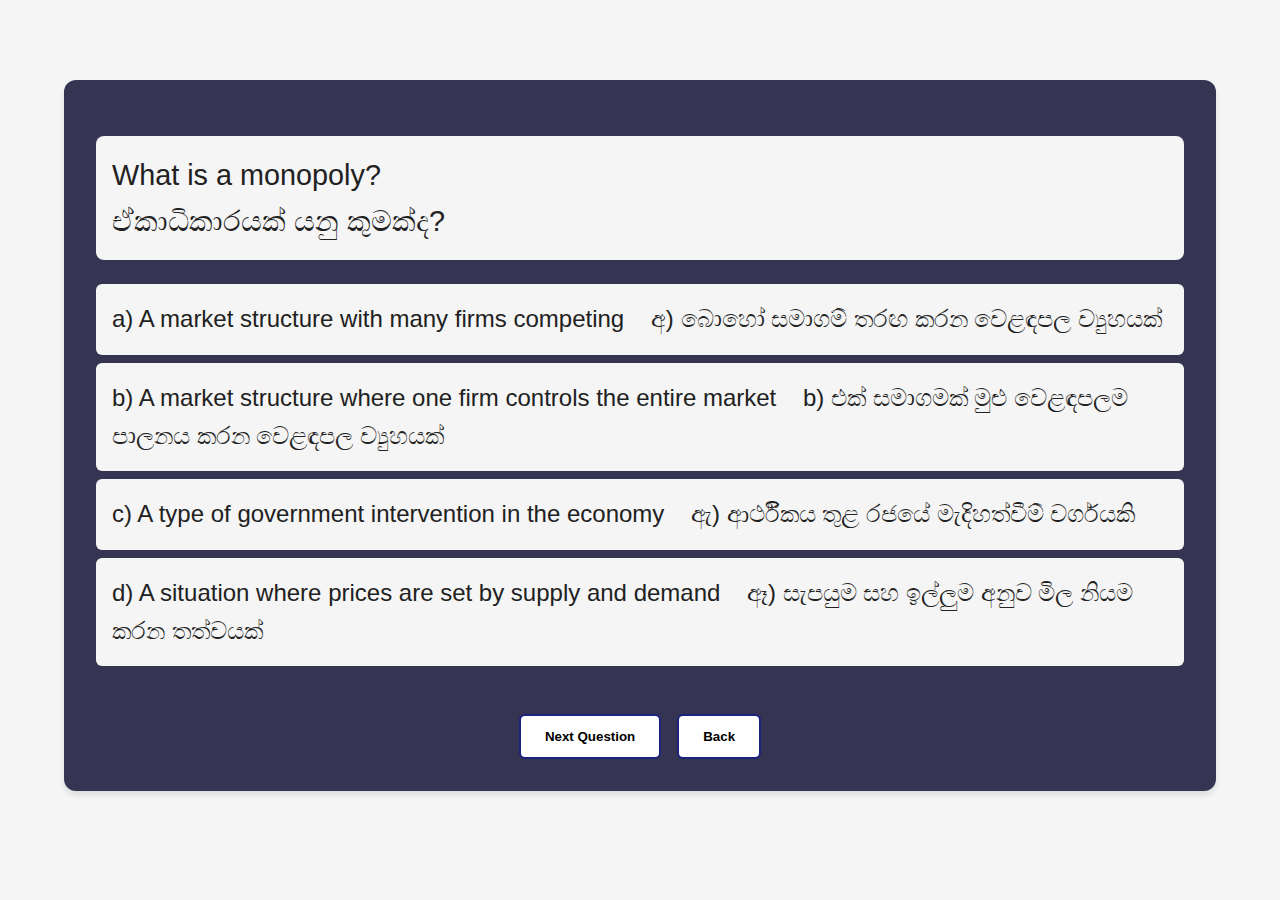
==== bonus.html @ 82cdcd7b "WIP" ====
<!DOCTYPE html>
<html lang="en">
  <head>
    <meta charset="UTF-8" />
    <meta name="viewport" content="width=device-width, initial-scale=1.0" />
    <title>Biz Quiz - Round 3</title>
    <link rel="stylesheet" href="styles.css" />
    <script src="bonusQuestions.js" defer></script>
    <script src="bonus.js" defer></script>

    <!-- Load round3.js -->
  </head>
  <body>
    <div class="container">
      <!-- Question Display Page -->
      <div id="display-question" class="question-container">
        <!-- Open-ended Question Text -->
        <div id="open-ended" class="hidden">
          <div id="open-ended-text" class="open-ended-text"></div>
        </div>

        <!-- Multiple Choice Question Text -->
        <div id="multiple-choice" class="hidden">
          <div id="question-text" class="question-text"></div>
          <ul id="choices-list" class="choices-list"></ul>
        </div>

        <!-- Action Buttons -->
        <div class="action-buttons">
          <button
            class="control-btn secondary-btn"
            id="next-button"
            onclick="nextQuestion()"
          >
            Next Question
          </button>
          <button
            class="control-btn secondary-btn"
            onclick="window.location.href='index.html'"
          >
            Back
          </button>
        </div>
      </div>
    </div>
  </body>
</html>
---- styles.css ----
/* Modern CSS with orange and navy blue accent colors */
:root {
  --primary-navy: #1a237e;
  --primary-orange: #ff5722;
  --navy-light: #303f9f;
  --orange-light: #ff7043;
  --gray-light: #f5f5f5;
  --gray-medium: #e0e0e0;
  --text-dark: #212121;
  --text-light: #757575;
  --white: #ffffff;
}

* {
  margin: 0;
  padding: 0;
  box-sizing: border-box;
  font-family: "Segoe UI", Tahoma, Geneva, Verdana, sans-serif;
}

body {
  background-color: var(--gray-light);
  color: var(--text-dark);
  line-height: 1.6;
}

.container {
  margin: 0 auto;
  padding: 1rem 4rem;
}

.hidden {
  display: none;
}

/* Header Styles */
.header {
  text-align: center;
  margin-bottom: 3rem;
  padding: 2rem;
  background-color: var(--white);
  border-radius: 12px;
  box-shadow: 0 4px 6px rgba(0, 0, 0, 0.1);
}

.logo-container {
  display: flex;
  justify-content: center;
  gap: 2rem;
  margin-bottom: 1.5rem;
}

.logo {
  width: 400px;
  height: auto;
}



.main-title {
  color: var(--primary-navy);
  font-size: 2.5rem;
  margin-bottom: 1.5rem;
  font-weight: 700;
}

.competition-info {
  max-width: 600px;
  margin: 0 auto;
}

.event-date,
.event-venue {
  color: var(--primary-orange);
  font-size: 1.2rem;
  font-weight: 600;
  margin-bottom: 0.5rem;
}

.event-details {
  margin-top: 1.5rem;
  padding: 1rem;
  background-color: var(--gray-light);
  border-radius: 8px;
}

.event-details ul {
  list-style-position: inside;
  margin-top: 0.5rem;
}

.logo-main {
  scale: 1.5;
  transform: translateX(10px);
}

.logo-sired {
  scale: 0.65;
}

/* Round Selection Buttons */
.round-buttons {
  display: grid;
  grid-template-columns: repeat(3, 1fr);
  gap: 4rem;
  margin: 4rem 8rem;
  margin-left: auto;
  margin-right: auto;
}

.round-btn {
  flex-direction: column;
  align-items: center;
  justify-items: center;
  padding: 1.5rem;
  min-height: 200px;
  border: none;
  border-radius: 12px;
  background-color: var(--primary-navy);
  color: var(--white);
  cursor: pointer;
  transition: all 0.3s ease;
}

.round-btn:hover {
  background-color: var(--navy-light);
  transform: translateY(-2px);
}

.round-number {
  font-size: 1.5rem;
  font-weight: 700;
  margin-bottom: 0.5rem;
}

.round-desc {
  font-size: 1rem;
  opacity: 0.9;
}

/* Question Pool Styles */
.header-small {
  display: flex;
  align-items: center;
  gap: 1rem;
  margin-bottom: 2rem;
  padding: 1rem;
  background-color: var(--white);
  border-radius: 8px;
  box-shadow: 0 2px 4px rgba(0, 0, 0, 0.1);
}

.logo-small {
  width: 50px;
  height: 50px;
}

#questions-grid {
  display: grid;
  grid-template-columns: repeat(auto-fit, minmax(200px, 1fr));
  gap: 1rem;
  margin-bottom: 2rem;
}

.question-button {
  height: 8rem;
  padding: 1.5rem;
  border: none;
  border-radius: 8px;
  background-color: var(--primary-navy);
  color: var(--white);
  font-size: 1.1rem;
  cursor: pointer;
  transition: all 0.3s ease;
}

.question-button:hover:not(:disabled) {
  background-color: var(--navy-light);
  transform: translateY(-2px);
}

.question-button:disabled {
  background-color: var(--text-light);
  cursor: not-allowed;
}

/* Action Buttons */
.action-buttons {
  display: flex;
  gap: 1rem;
  justify-content: center;
  flex-wrap: wrap;
}

.control-btn {
  padding: 0.8rem 1.5rem;
  border: none;
  border-radius: 6px;
  font-weight: 600;
  cursor: pointer;
  transition: all 0.3s ease;
  margin-top: 2rem;
}

.secondary-btn {
  background-color: var(--white);
  color: var (--primary-navy);
  border: 2px solid var(--primary-navy);
}

.warning-btn {
  background-color: var(--primary-orange);
  color: var(--white);
}

.warning-btn:hover {
  background-color: var(--orange-light);
}

/* Question Display Styles */
.question-container {
  background-color: rgb(53, 53, 83);
  padding: 2rem;
  border-radius: 12px;
  box-shadow: 0 4px 6px rgba(0, 0, 0, 0.1);
  margin-top: 4rem;
}

.question-text {
  font-size: 1.8rem;
  margin: 1.5rem 0;
  padding: 1rem;
  background-color: var(--gray-light);
  border-radius: 8px;
}

.choices-list {
  list-style: none;
  margin: 1rem 0;
  font-size: 1.5rem;
}

.choices-list li {
  padding: 1rem;
  margin: 0.5rem 0;
  background-color: var(--gray-light);
  border-radius: 6px;
  cursor: pointer;
  transition: all 0.3s ease;
}


.choice-item {
  display: flex;
  justify-content: space-between;
}

.choice-en {
  text-align: left;
}

.choice-si {
  text-align: right;
}

.choices-list li:hover {
  background-color: var(--gray-medium);
}
/* Open-ended Question Styles */
.open-ended-text {
  font-size: 1.8rem;
  font-weight: 600;
  text-align: center;
  padding: 2rem;
  margin: 2rem 0;
  background-color: var(--gray-light);
  border-radius: 8px;
  box-shadow: 0 4px 6px rgba(0, 0, 0, 0.1);
  color: var(--primary-navy);
}


.hero-banner {
  display: flex;
  flex-direction: column;
  justify-content: center;
  align-items: center;
  background-color: #f0f0f0;
  text-align: center;
}

.logo-container {
  margin-bottom: 20px;
}

.logo2 {
  width: 300px;
  height: auto;
}

.middle-content {
  flex: 2;
  text-align: center;
  padding: 0 1rem;
}

.society-title {
  margin-top: 2.5rem;
  font-family: "ubuntu";
  color: var(--primary-navy);
  font-size: 1.5rem;
  line-height: 1.3;
  text-transform: capitalize;
}

.university-name {
  color: var(--primary-orange);
  font-family: "ubuntu";
  font-size: 1.4rem;
  font-weight: 600;
  margin-top: 0.5rem;
  text-transform: capitalize;
}

/* Responsive adjustments */
@media (max-width: 1200px) {
  .header-layout {
    flex-direction: column;
    gap: 2rem;
  }

  .logo-wrapper {
    justify-content: center;
  }

  .middle-content {
    order: -1;
  }

  .society-title {
    font-size: 1.8rem;
  }

  .university-name {
    font-size: 1.3rem;
  }

  .logo,
  .logo2 {
    width: 250px;
  }

  .round-buttons {
    margin: 2rem;
    gap: 1rem;
  }
}
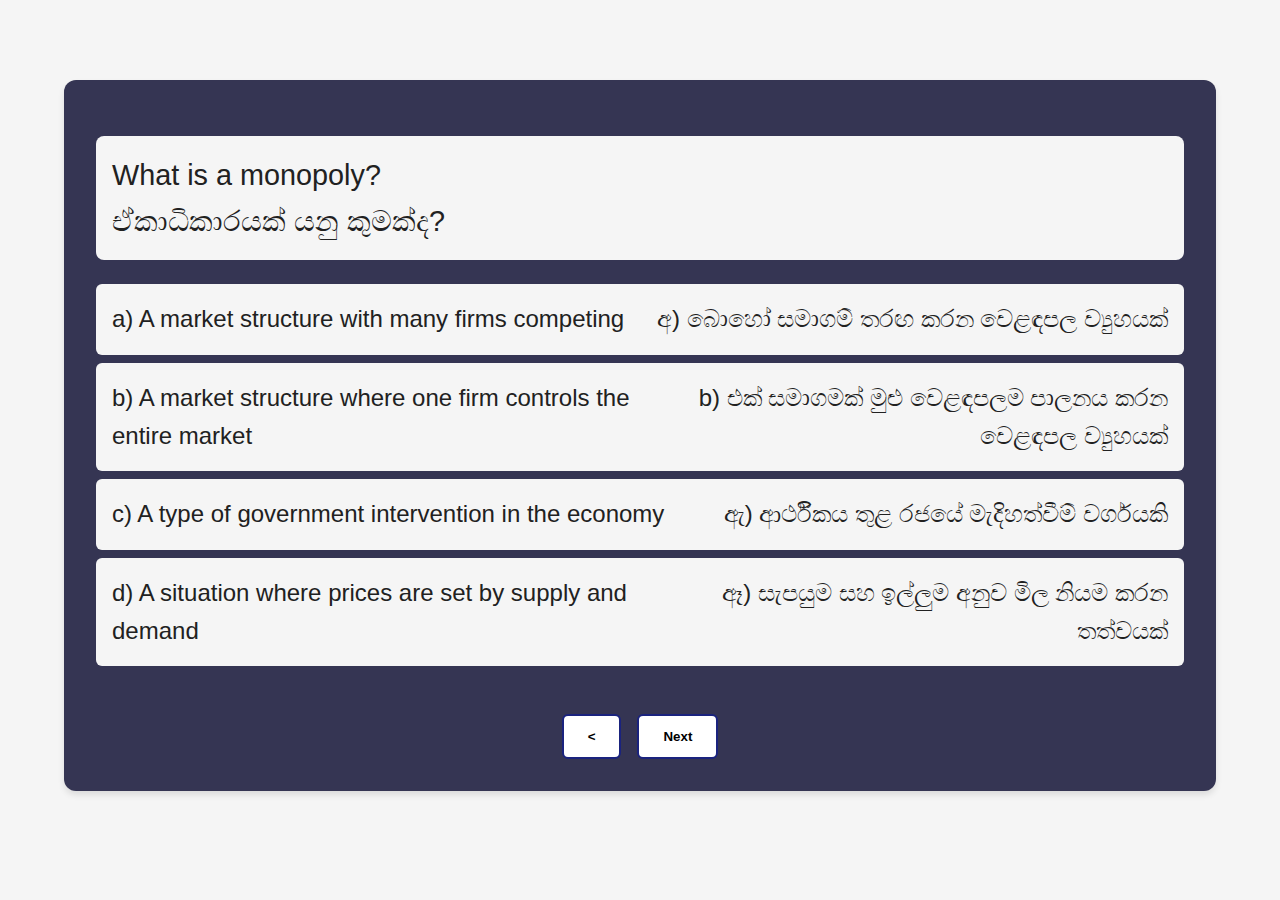
==== commit e3ba3873: "feat: round2" ====
--- a/bonus.html
+++ b/bonus.html
@@ -29,17 +29,18 @@
         <div class="action-buttons">
           <button
             class="control-btn secondary-btn"
+            onclick="window.location.href='index.html'"
+          >
+            <
+          </button>
+          <button
+            class="control-btn secondary-btn"
             id="next-button"
             onclick="nextQuestion()"
           >
-            Next Question
+            Next
           </button>
-          <button
-            class="control-btn secondary-btn"
-            onclick="window.location.href='index.html'"
-          >
-            Back
-          </button>
+        </div>
         </div>
       </div>
     </div>
--- a/styles.css
+++ b/styles.css
@@ -54,8 +54,6 @@
   width: 400px;
   height: auto;
 }
-
-
 
 .main-title {
   color: var(--primary-navy);
@@ -172,6 +170,7 @@
   font-size: 1.1rem;
   cursor: pointer;
   transition: all 0.3s ease;
+  font-size: xx-large;
 }
 
 .question-button:hover:not(:disabled) {
@@ -249,7 +248,6 @@
   transition: all 0.3s ease;
 }
 
-
 .choice-item {
   display: flex;
   justify-content: space-between;
@@ -268,7 +266,7 @@
 }
 /* Open-ended Question Styles */
 .open-ended-text {
-  font-size: 1.8rem;
+  font-size: 2rem;
   font-weight: 600;
   text-align: center;
   padding: 2rem;
@@ -279,6 +277,9 @@
   color: var(--primary-navy);
 }
 
+.open-ended-eng {
+  font-size: 3.5rem;
+}
 
 .hero-banner {
   display: flex;
